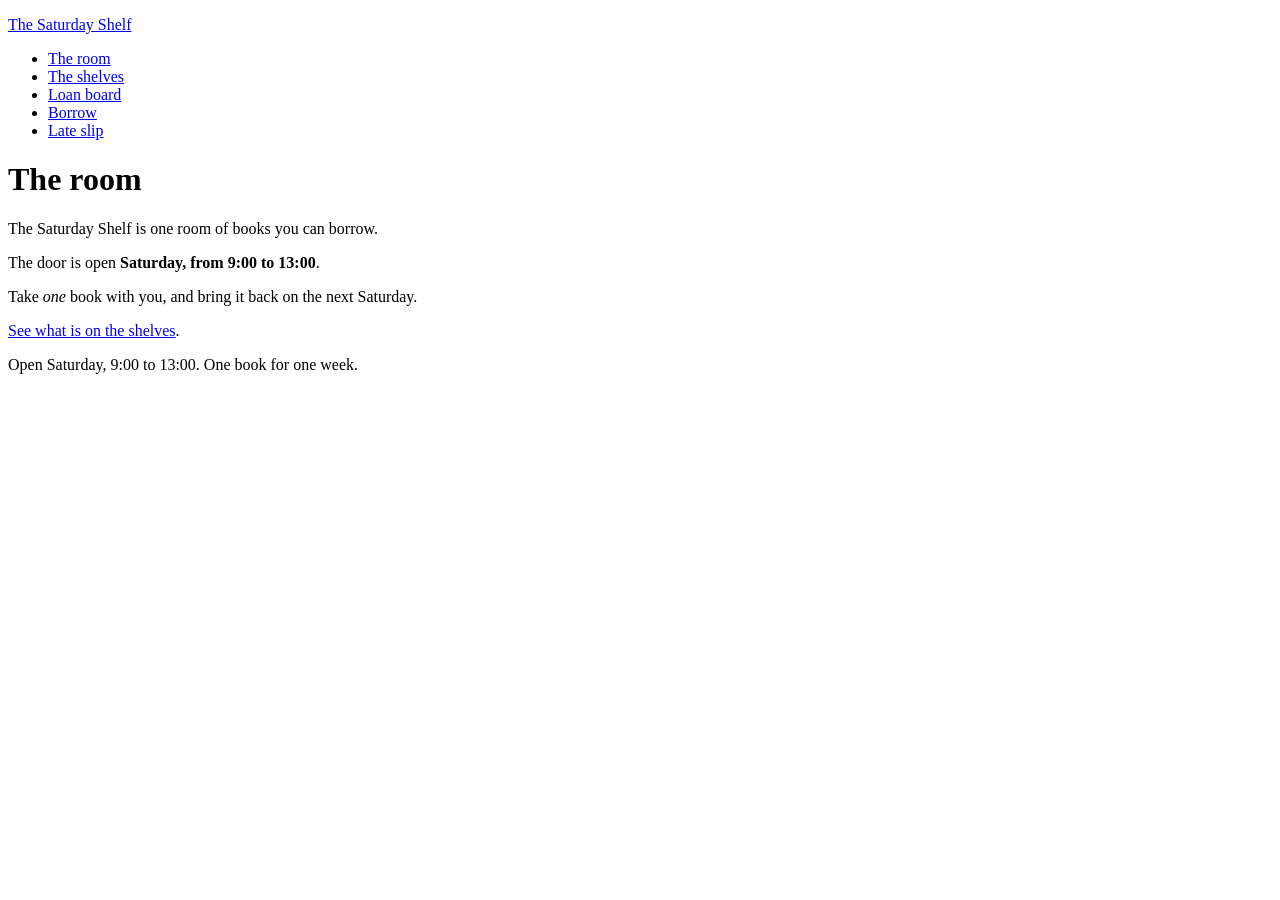
==== index.html @ 3302b220 "Add the five Saturday Shelf pages." ====
<!DOCTYPE html>
<html lang="en">
<head>
  <meta charset="utf-8">
  <meta name="viewport" content="width=device-width, initial-scale=1">
  <title>The room — The Saturday Shelf</title>
  <meta name="description" content="The Saturday Shelf is one room of books, open Saturday from 9:00 to 13:00. Borrow one book for one week.">
</head>
<body>
  <header>
    <p><a href="index.html">The Saturday Shelf</a></p>
    <nav aria-label="Pages">
      <ul>
        <li><a href="index.html" aria-current="page">The room</a></li>
        <li><a href="shelves.html">The shelves</a></li>
        <li><a href="board.html">Loan board</a></li>
        <li><a href="borrow.html">Borrow</a></li>
        <li><a href="slip.html">Late slip</a></li>
      </ul>
    </nav>
  </header>

  <main>
    <h1>The room</h1>
    <p>The Saturday Shelf is one room of books you can borrow.</p>
    <p>The door is open <strong>Saturday, from 9:00 to 13:00</strong>.</p>
    <p>Take <em>one</em> book with you, and bring it back on the next Saturday.</p>
    <p><a href="shelves.html">See what is on the shelves</a>.</p>
  </main>

  <footer>
    <p>Open Saturday, 9:00 to 13:00. One book for one week.</p>
  </footer>
</body>
</html>
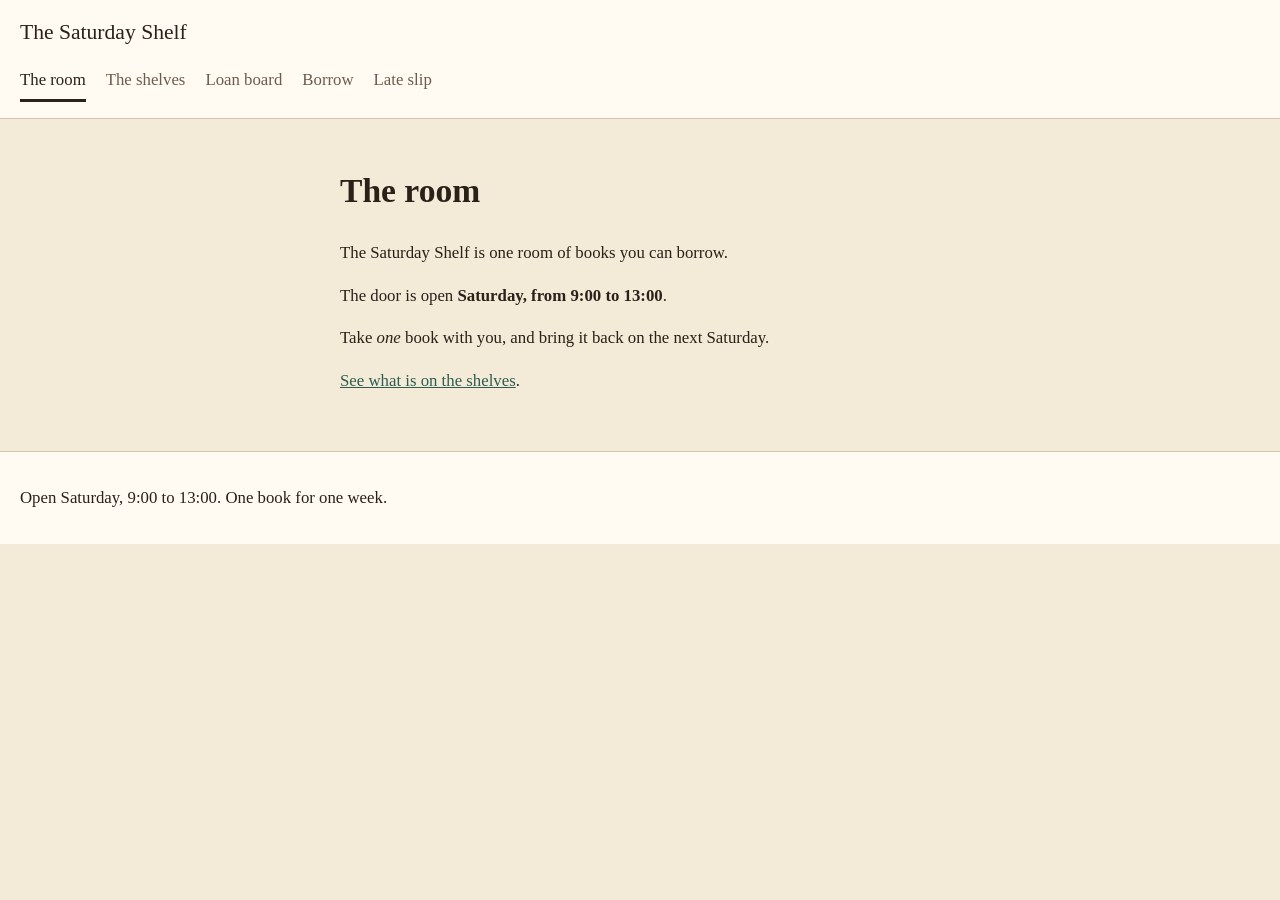
==== commit 7e56e139: "Style the Saturday Shelf and add the shelf photograph." ====
--- a/index.html
+++ b/index.html
@@ -5,6 +5,7 @@
   <meta name="viewport" content="width=device-width, initial-scale=1">
   <title>The room — The Saturday Shelf</title>
   <meta name="description" content="The Saturday Shelf is one room of books, open Saturday from 9:00 to 13:00. Borrow one book for one week.">
+  <link rel="stylesheet" href="css/shelf.css">
 </head>
 <body>
   <header>
--- a/css/shelf.css
+++ b/css/shelf.css
@@ -0,0 +1,121 @@
+*,
+*::before,
+*::after {
+  box-sizing: border-box;
+}
+
+body {
+  margin: 0;
+  font-family: Georgia, "Times New Roman", serif;
+  font-size: 1.05rem;
+  line-height: 1.55;
+  color: #2a2118;
+  background: #f3ead7;
+}
+
+a {
+  color: #2f5d50;
+}
+
+a:focus-visible {
+  outline: 3px solid #2f5d50;
+  outline-offset: 2px;
+}
+
+header,
+footer {
+  background: #fffaf2;
+  padding: 1rem 1.25rem;
+}
+
+header {
+  border-bottom: 1px solid #d7c4a8;
+}
+
+footer {
+  border-top: 1px solid #d7c4a8;
+}
+
+header p {
+  margin: 0 0 0.75rem;
+  font-size: 1.35rem;
+}
+
+header p a {
+  color: #2a2118;
+  text-decoration: none;
+}
+
+nav ul {
+  display: flex;
+  flex-wrap: wrap;
+  gap: 0.25rem 1.25rem;
+  margin: 0;
+  padding: 0;
+  list-style: none;
+}
+
+nav a {
+  display: inline-block;
+  padding: 0.35rem 0;
+  border-bottom: 3px solid transparent;
+  color: #6b5c4d;
+  text-decoration: none;
+}
+
+nav a[aria-current="page"] {
+  border-bottom-color: #2a2118;
+  color: #2a2118;
+}
+
+main {
+  max-width: 40rem;
+  margin: 0 auto;
+  padding: 1.5rem 1.25rem 2.5rem;
+}
+
+figure {
+  margin: 1.25rem 0;
+}
+
+img {
+  display: block;
+  max-width: 100%;
+  height: auto;
+  border: 1px solid #d7c4a8;
+  background: #fffaf2;
+}
+
+figcaption {
+  margin-top: 0.5rem;
+  font-size: 0.95rem;
+}
+
+dt {
+  margin-top: 1rem;
+  font-weight: bold;
+}
+
+dd {
+  margin: 0.25rem 0 0;
+}
+
+table {
+  width: 100%;
+  border-collapse: collapse;
+  background: #fffaf2;
+}
+
+caption {
+  margin-bottom: 0.5rem;
+  font-weight: bold;
+  text-align: left;
+}
+
+th,
+td {
+  padding: 0.6rem 0.75rem;
+  border: 1px solid #d7c4a8;
+  text-align: left;
+}
+
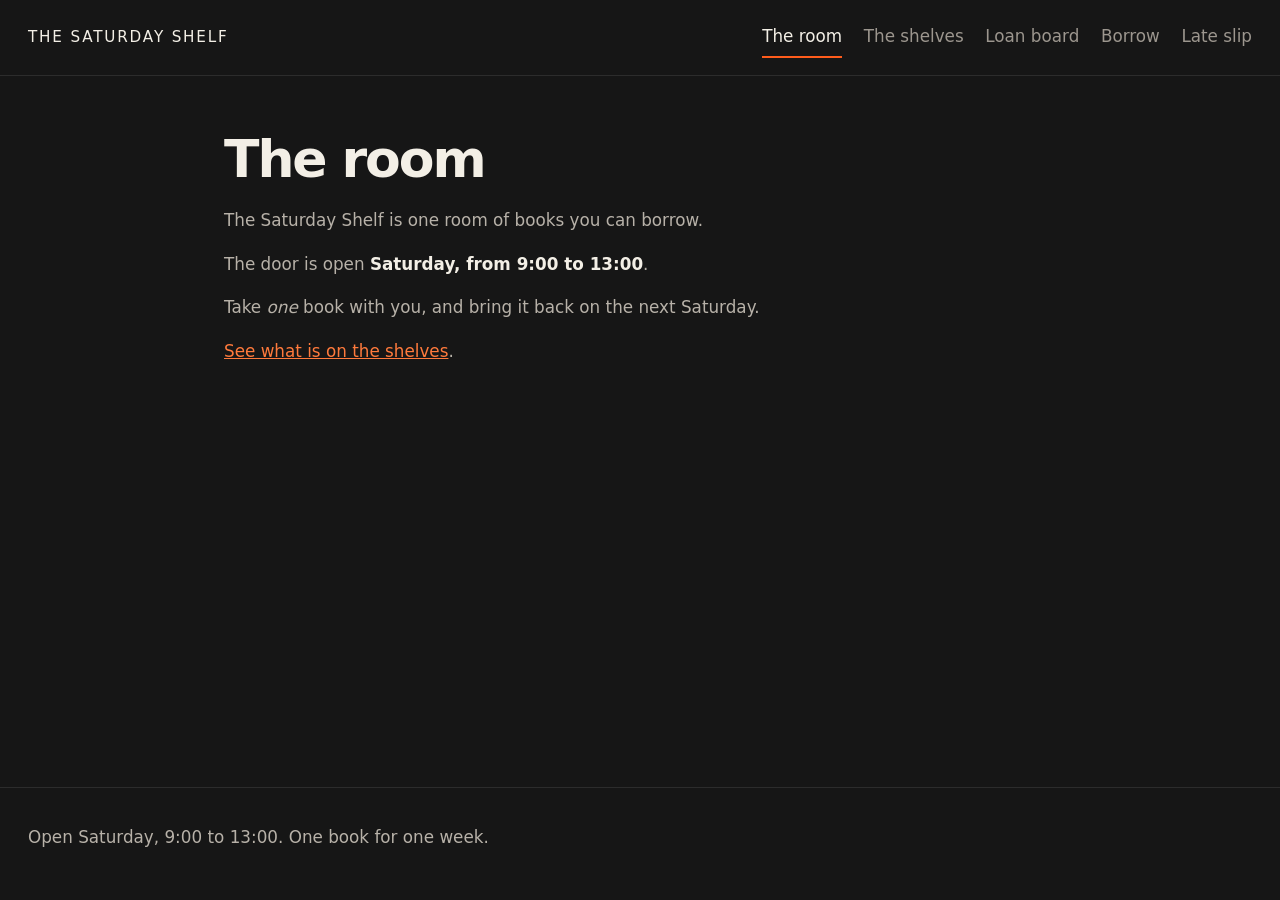
==== commit d088895e: "Save borrow requests in MySQL." ====
--- a/index.html
+++ b/index.html
@@ -14,8 +14,8 @@
       <ul>
         <li><a href="index.html" aria-current="page">The room</a></li>
         <li><a href="shelves.html">The shelves</a></li>
-        <li><a href="board.html">Loan board</a></li>
-        <li><a href="borrow.html">Borrow</a></li>
+        <li><a href="board.php">Loan board</a></li>
+        <li><a href="borrow.php">Borrow</a></li>
         <li><a href="slip.html">Late slip</a></li>
       </ul>
     </nav>
--- a/css/shelf.css
+++ b/css/shelf.css
@@ -5,51 +5,61 @@
 }
 
 body {
-  margin: 0;
-  font-family: Georgia, "Times New Roman", serif;
+  display: flex;
+  flex-direction: column;
+  min-height: 100vh;
+  margin: 0;
+  font-family: "Segoe UI", system-ui, sans-serif;
   font-size: 1.05rem;
-  line-height: 1.55;
-  color: #2a2118;
-  background: #f3ead7;
+  line-height: 1.6;
+  color: #f3efe6;
+  background: #161616;
 }
 
 a {
-  color: #2f5d50;
+  color: #ff7a3c;
 }
 
 a:focus-visible {
-  outline: 3px solid #2f5d50;
-  outline-offset: 2px;
-}
-
-header,
-footer {
-  background: #fffaf2;
-  padding: 1rem 1.25rem;
+  outline: 3px solid #ff7a3c;
+  outline-offset: 3px;
 }
 
 header {
-  border-bottom: 1px solid #d7c4a8;
-}
-
-footer {
-  border-top: 1px solid #d7c4a8;
+  position: sticky;
+  top: 0;
+  display: flex;
+  flex-wrap: wrap;
+  align-items: center;
+  justify-content: space-between;
+  gap: 0.75rem 2rem;
+  padding: 1.1rem 1.75rem;
+  background: #161616;
+  border-bottom: 1px solid #2c2c2c;
 }
 
 header p {
-  margin: 0 0 0.75rem;
-  font-size: 1.35rem;
+  margin: 0;
+  font-size: 0.95rem;
+  letter-spacing: 0.12em;
+  text-transform: uppercase;
 }
 
 header p a {
-  color: #2a2118;
+  color: #f3efe6;
   text-decoration: none;
 }
 
+nav {
+  flex: 1 1 14rem;
+  min-width: 0;
+}
+
 nav ul {
   display: flex;
   flex-wrap: wrap;
-  gap: 0.25rem 1.25rem;
+  justify-content: flex-end;
+  gap: 0.35rem 1.35rem;
   margin: 0;
   padding: 0;
   list-style: none;
@@ -58,64 +68,275 @@
 nav a {
   display: inline-block;
   padding: 0.35rem 0;
-  border-bottom: 3px solid transparent;
-  color: #6b5c4d;
+  border-bottom: 2px solid transparent;
+  color: #9c968e;
   text-decoration: none;
 }
 
 nav a[aria-current="page"] {
-  border-bottom-color: #2a2118;
-  color: #2a2118;
+  border-bottom-color: #ff5c1c;
+  color: #f3efe6;
+}
+
+nav a:hover {
+  color: #f3efe6;
+}
+
+main a:hover {
+  color: #ffb088;
 }
 
 main {
-  max-width: 40rem;
-  margin: 0 auto;
-  padding: 1.5rem 1.25rem 2.5rem;
+  flex: 1;
+  align-self: center;
+  width: min(52rem, calc(100% - 3rem));
+  padding: 3.5rem 0 4rem;
+}
+
+h1 {
+  margin: 0 0 1.25rem;
+  font-size: 3.25rem;
+  font-weight: 600;
+  letter-spacing: -0.04em;
+  line-height: 1.05;
+}
+
+main p,
+li,
+dd,
+figcaption,
+footer p {
+  color: #b7b1a8;
+}
+
+strong {
+  color: #f3efe6;
 }
 
 figure {
-  margin: 1.25rem 0;
+  margin: 1.75rem 0 1.25rem;
 }
 
 img {
   display: block;
+  width: 100%;
   max-width: 100%;
   height: auto;
-  border: 1px solid #d7c4a8;
-  background: #fffaf2;
+  border: 0;
+  border-radius: 12px;
 }
 
 figcaption {
-  margin-top: 0.5rem;
+  margin-top: 0.75rem;
   font-size: 0.95rem;
 }
 
 dt {
-  margin-top: 1rem;
-  font-weight: bold;
+  margin-top: 1.5rem;
+  color: #f3efe6;
+  font-weight: 600;
 }
 
 dd {
-  margin: 0.25rem 0 0;
+  margin: 0.35rem 0 0;
 }
 
 table {
   width: 100%;
   border-collapse: collapse;
-  background: #fffaf2;
+  background: #1e1e1e;
+  border: 1px solid #2c2c2c;
+  border-radius: 12px;
+  overflow: hidden;
 }
 
 caption {
-  margin-bottom: 0.5rem;
-  font-weight: bold;
+  margin-bottom: 0.75rem;
+  color: #f3efe6;
+  font-weight: 600;
   text-align: left;
 }
 
 th,
 td {
-  padding: 0.6rem 0.75rem;
-  border: 1px solid #d7c4a8;
+  padding: 0.85rem 1rem;
+  border-bottom: 1px solid #2c2c2c;
+  color: #f3efe6;
   text-align: left;
 }
 
+tbody tr:last-child th,
+tbody tr:last-child td {
+  border-bottom: 0;
+}
+
+tbody tr:hover th,
+tbody tr:hover td {
+  background: #2a2a2a;
+}
+
+td form {
+  margin: 0;
+}
+
+td button {
+  margin-top: 0;
+  padding: 0.4rem 0.75rem;
+}
+
+dialog .dialog-actions {
+  display: flex;
+  flex-wrap: wrap;
+  gap: 0.6rem;
+  align-items: center;
+}
+
+dialog .dialog-actions form {
+  margin: 0;
+}
+
+dialog .dialog-actions button {
+  margin-top: 0;
+}
+
+footer {
+  padding: 1.25rem 1.75rem 2rem;
+  border-top: 1px solid #2c2c2c;
+}
+
+fieldset {
+  margin: 2rem 0 0;
+  padding: 1.25rem 1.25rem 1.5rem;
+  border: 1px solid #2c2c2c;
+  border-radius: 12px;
+}
+
+legend,
+label,
+h2,
+#fee {
+  color: #f3efe6;
+}
+
+legend {
+  padding: 0 0.35rem;
+  font-weight: 600;
+}
+
+label {
+  display: flex;
+  align-items: baseline;
+  gap: 0.6rem;
+  margin-bottom: 0.4rem;
+}
+
+input,
+select,
+button {
+  font: inherit;
+  border: 1px solid #2c2c2c;
+  border-radius: 8px;
+}
+
+input,
+select {
+  width: 100%;
+  max-width: 24rem;
+  padding: 0.7rem 0.85rem;
+  color: #f3efe6;
+  background: #1e1e1e;
+}
+
+.req {
+  color: #ff5c1c;
+  font-size: 0.9rem;
+}
+
+button {
+  margin-top: 0.25rem;
+  padding: 0.7rem 1.1rem;
+  color: #161616;
+  background: #ff5c1c;
+  border-color: #ff5c1c;
+  cursor: pointer;
+}
+
+button:hover {
+  background: #ff8a4d;
+  border-color: #ff8a4d;
+}
+
+h2 {
+  margin: 2rem 0 0.75rem;
+  font-size: 1.35rem;
+  font-weight: 600;
+}
+
+#fee {
+  font-size: 1.35rem;
+}
+
+#warning:not([hidden]) {
+  margin: 0 0 1rem;
+  padding: 0.75rem 0.9rem;
+  border: 1px solid #ff5c1c;
+  border-radius: 8px;
+  color: #f3efe6;
+  background: #2a1812;
+}
+
+input:user-invalid,
+select:user-invalid {
+  border-color: #ff5c1c;
+}
+
+dialog {
+  max-width: 26rem;
+  padding: 1.5rem;
+  color: #f3efe6;
+  background: #1e1e1e;
+  border: 1px solid #2c2c2c;
+  border-radius: 12px;
+}
+
+dialog::backdrop {
+  background: rgba(0, 0, 0, 0.65);
+}
+
+dialog h2 {
+  margin-top: 0;
+}
+
+dialog p {
+  color: #b7b1a8;
+}
+
+@media (max-width: 56rem) {
+  nav {
+    flex-basis: 100%;
+  }
+
+  nav ul {
+    justify-content: flex-start;
+  }
+}
+
+@media (max-width: 36rem) {
+  h1 {
+    font-size: 2.25rem;
+  }
+
+  header,
+  footer {
+    padding-left: 1.1rem;
+    padding-right: 1.1rem;
+  }
+
+  nav ul {
+    justify-content: flex-start;
+  }
+
+  main {
+    padding-top: 2.25rem;
+  }
+}
